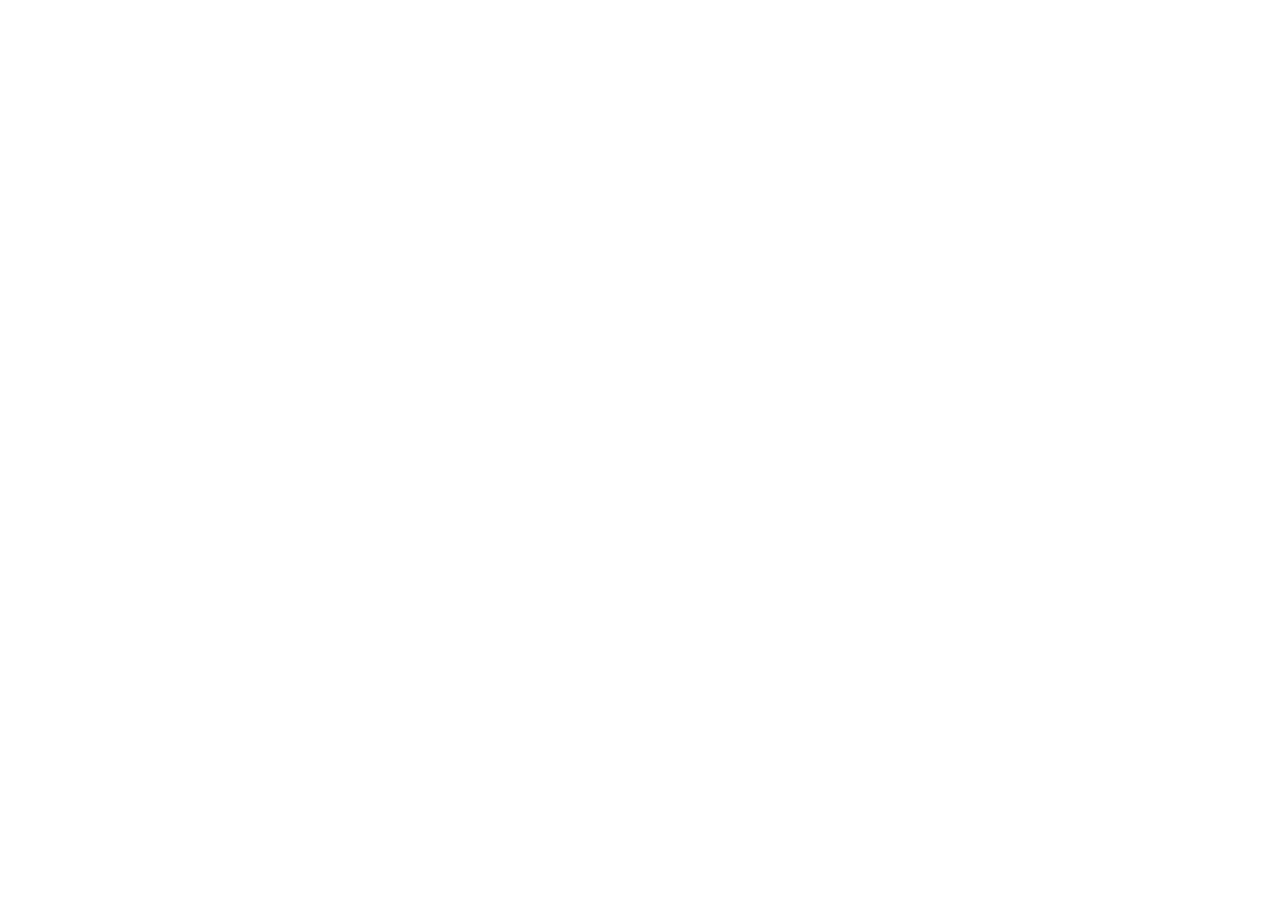
==== index.html @ 317ebbdc "HTML 시작" ====
<!doctype html>
<html lang="en">
  <head>
    <meta charset="UTF-8" />
    <meta name="viewport" content="width=device-width, initial-scale=1.0" />
    <link rel="stylesheet" href="style.css" />
    <link rel="shortcut icon" href="favicon.ico" type="image/x-icon" />
    <script src="app.js" defer></script>
    <title>카드 뽑기</title>
  </head>
  <body></body>
</html>
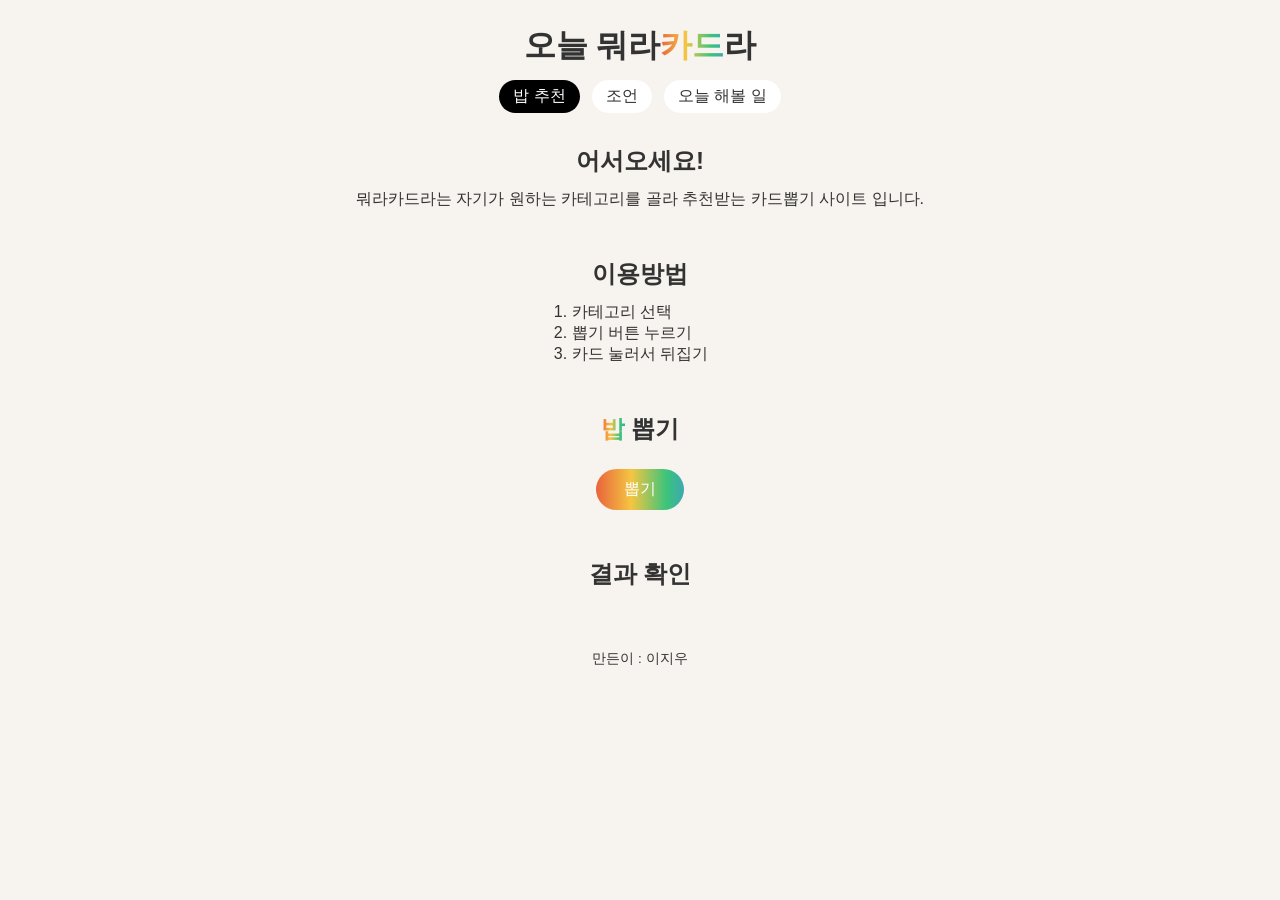
==== commit 350ff99b: "dd" ====
--- a/index.html
+++ b/index.html
@@ -1,12 +1,50 @@
 <!doctype html>
-<html lang="en">
+<html lang="ko">
   <head>
     <meta charset="UTF-8" />
     <meta name="viewport" content="width=device-width, initial-scale=1.0" />
     <link rel="stylesheet" href="style.css" />
-    <link rel="shortcut icon" href="favicon.ico" type="image/x-icon" />
+    <!-- <link rel="shortcut icon" href="favicon.ico" type="image/x-icon" /> -->
+    <script src="cards.js" defer></script>
     <script src="app.js" defer></script>
-    <title>카드 뽑기</title>
+    <title>오늘 뭐라카드라</title>
   </head>
-  <body></body>
+  <body data-deck="rice">
+    <header>
+      <h1>오늘 뭐라<span>카드</span>라</h1>
+      <nav>
+        <a href="index.html" style="color: white; background-color: black"
+          >밥 추천</a
+        >
+        <a href="advice.html">조언</a>
+        <a href="todo.html">오늘 해볼 일</a>
+      </nav>
+    </header>
+    <main>
+      <section id="intro">
+        <h2>어서오세요!</h2>
+        <p>
+          뭐라카드라는 자기가 원하는 카테고리를 골라 추천받는 카드뽑기 사이트
+          입니다.
+        </p>
+      </section>
+      <section id="guide">
+        <h2>이용방법</h2>
+        <ol>
+          <li>카테고리 선택</li>
+          <li>뽑기 버튼 누르기</li>
+          <li>카드 눌러서 뒤집기</li>
+        </ol>
+      </section>
+      <section id="draw">
+        <h2><span>밥</span> 뽑기</h2>
+        <button id="drawBtn">뽑기</button>
+      </section>
+      <section id="result">
+        <h2>결과 확인</h2>
+        <div id="cardArea"></div>
+      </section>
+    </main>
+    <footer>만든이 : 이지우</footer>
+  </body>
 </html>
--- a/style.css
+++ b/style.css
@@ -0,0 +1,243 @@
+/* 기본 설정 */
+* {
+  box-sizing: border-box;
+  margin: 0;
+  padding: 0;
+}
+
+body {
+  font-family: sans-serif;
+  background: #f7f3ee;
+  color: #333;
+}
+
+/* 헤더와 메뉴 */
+header {
+  text-align: center;
+  padding: 24px 16px 8px;
+}
+
+nav {
+  display: flex;
+  justify-content: center;
+  gap: 12px;
+  margin-top: 12px;
+}
+
+nav a {
+  text-decoration: none;
+  color: #333;
+  background: #fff;
+  padding: 6px 14px;
+  border-radius: 999px;
+}
+
+/* 구역 공통 */
+main section {
+  max-width: 800px;
+  margin: 0 auto;
+  padding: 24px 16px;
+  text-align: center;
+}
+
+main section h2 {
+  margin-bottom: 12px;
+}
+
+#guide ol {
+  display: inline-block;
+  text-align: left;
+}
+
+/* 뽑기 버튼 */
+#drawBtn {
+  margin-top: 12px;
+  padding: 10px 28px;
+  font-size: 1rem;
+  border: none;
+  border-radius: 999px;
+  background: linear-gradient(
+    90deg,
+    #e8643c,
+    #f5c542,
+    #3cc47a,
+    #3c8de8,
+    #a45ce8,
+    #e8643c
+  );
+  background-size: 200% auto;
+  animation: flow 4s linear infinite;
+  color: #fff;
+  cursor: pointer;
+}
+
+#drawBtn:hover {
+  background: #d1522c;
+}
+
+/* 카드 배치 */
+#cardArea {
+  display: flex;
+  justify-content: center;
+  flex-wrap: wrap;
+  gap: 16px;
+}
+
+/* 카드 틀 */
+.card {
+  width: 200px;
+  height: 300px;
+  perspective: 1000px;
+  cursor: pointer;
+}
+
+.card-inner {
+  position: relative;
+  width: 100%;
+  height: 100%;
+  transition: transform 0.6s;
+  transform-style: preserve-3d;
+}
+
+/* flipped가 붙으면 앞면이 보이도록 돌아감 */
+.card.flipped .card-inner {
+  transform: rotateY(180deg);
+}
+
+/* 앞면과 뒷면을 같은 자리에 겹치기 */
+.card-front,
+.card-back {
+  position: absolute;
+  width: 100%;
+  height: 100%;
+  backface-visibility: hidden;
+  border-radius: 12px;
+  overflow: hidden;
+  box-shadow: 0 4px 10px rgba(0, 0, 0, 0.2);
+}
+
+/* 뒷면 */
+.card-back img {
+  display: block;
+  width: 100%;
+  height: 100%;
+  object-fit: cover;
+}
+
+/* 앞면: 처음부터 뒤집어 둠 + 위 이미지 6 : 아래 글 4 */
+.card-front {
+  transform: rotateY(180deg);
+  display: flex;
+  flex-direction: column;
+  background: #fff;
+}
+
+.card-front img {
+  flex: 6 1 0;
+  min-height: 0;
+  width: 100%;
+  object-fit: cover;
+}
+
+.card-text {
+  flex: 4 1 0;
+  padding: 10px;
+  text-align: center;
+}
+
+.card-text h3 {
+  margin-bottom: 6px;
+}
+
+.card-text p {
+  font-size: 0.9rem;
+}
+
+/* 푸터 */
+footer {
+  padding: 24px;
+  text-align: center;
+  font-size: 0.85rem;
+}
+
+span {
+  background: linear-gradient(
+    90deg,
+    #e8643c,
+    #f5c542,
+    #3cc47a,
+    #3c8de8,
+    #a45ce8,
+    #e8643c
+  );
+  background-size: 200% auto;
+  -webkit-background-clip: text;
+  background-clip: text;
+  -webkit-text-fill-color: transparent;
+  animation: flow 4s linear infinite;
+}
+
+@keyframes flow {
+  to {
+    background-position: 200% center;
+  }
+}
+
+.card {
+  animation: cardIn 0.5s ease-out both;
+}
+
+@keyframes cardIn {
+  from {
+    opacity: 0;
+    transform: translateY(-80px) scale(0.9);
+  }
+  to {
+    opacity: 1;
+    transform: translateY(0) scale(1);
+  }
+}
+
+.card.flipped .card-front {
+  animation: glow 0.8s ease-out 0.3s;
+}
+
+@keyframes glow {
+  0% {
+    box-shadow: 0 4px 10px rgba(0, 0, 0, 0.2);
+  }
+  40% {
+    box-shadow:
+      0 0 40px 20px rgba(255, 220, 100, 1),
+      0 0 90px 50px rgba(255, 180, 60, 0.7);
+  }
+  100% {
+    box-shadow: 0 4px 10px rgba(0, 0, 0, 0.2);
+  }
+}
+
+.card-front::after {
+  content: "";
+  position: absolute;
+  top: 0;
+  left: -100%;
+  width: 60%;
+  height: 100%;
+  background: linear-gradient(
+    105deg,
+    transparent,
+    rgba(255, 255, 255, 0.7),
+    transparent
+  );
+  pointer-events: none;
+}
+
+.card.flipped .card-front::after {
+  animation: shine 0.8s ease-out 0.4s;
+}
+
+@keyframes shine {
+  to {
+    left: 160%;
+  }
+}
